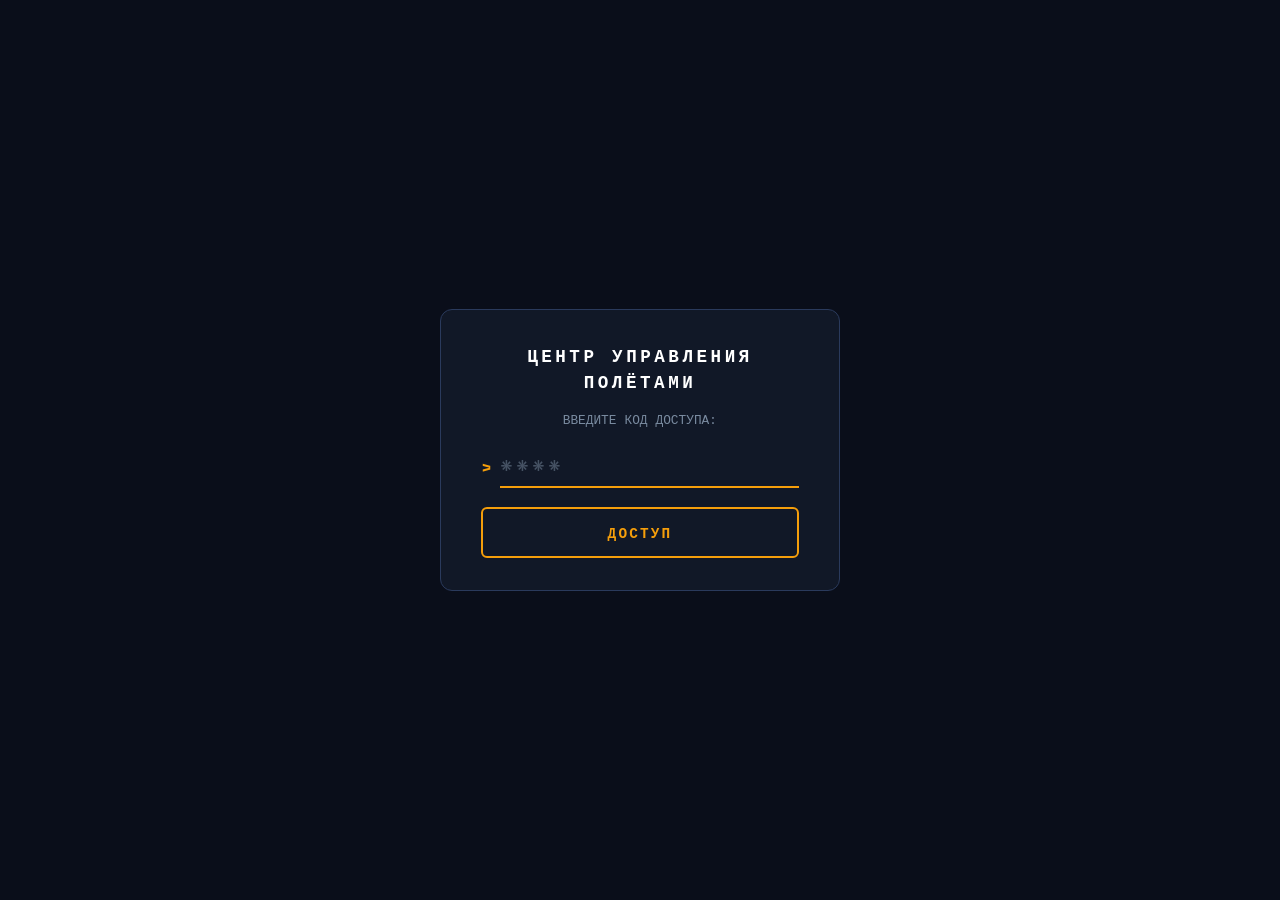
==== static/admin.html @ 900c2536 "feat: complete frontend with Soviet retro-futurism UI (entry, session, admin pages)" ====
<!DOCTYPE html>
<html lang="ru">
<head>
    <meta charset="UTF-8">
    <meta name="viewport" content="width=device-width, initial-scale=1.0">
    <title>ФОРСАЙТ-СТАНЦИЯ — ЦУП</title>
    <link rel="stylesheet" href="/static/style.css">
    <link href="https://fonts.googleapis.com/css2?family=Space+Mono:wght@400;700&display=swap" rel="stylesheet">
</head>
<body class="admin-page">
    <div class="stars"></div>

    <div id="pin-overlay" class="pin-overlay">
        <div class="pin-panel">
            <h2>ЦЕНТР УПРАВЛЕНИЯ ПОЛЁТАМИ</h2>
            <p>ВВЕДИТЕ КОД ДОСТУПА:</p>
            <div class="input-row">
                <span class="prompt-symbol">&gt;</span>
                <input type="password" id="pin-input" class="code-input"
                       placeholder="****" autocomplete="off" autofocus>
            </div>
            <button class="retro-btn" onclick="adminLogin()">ДОСТУП</button>
            <div id="pin-error" class="error-msg" style="display:none"></div>
        </div>
    </div>

    <div id="dashboard" class="dashboard" style="display:none">
        <header class="admin-header">
            <h1>ЦЕНТР УПРАВЛЕНИЯ ПОЛЁТАМИ</h1>
            <button class="retro-btn" onclick="createAllSessions()">СОЗДАТЬ ВСЕ СЕССИИ</button>
            <button class="retro-btn" onclick="refreshDashboard()">ОБНОВИТЬ</button>
        </header>

        <div class="sessions-grid" id="sessions-grid"></div>

        <div id="session-detail" class="session-detail" style="display:none">
            <div class="detail-header">
                <h2 id="detail-title">---</h2>
                <button class="retro-btn small" onclick="closeDetail()">ЗАКРЫТЬ</button>
            </div>
            <div id="detail-history" class="detail-history"></div>
        </div>
    </div>

    <script src="/static/app.js"></script>
</body>
</html>
---- static/style.css ----
/* ============================================================
   ФОРСАЙТ-СТАНЦИЯ — Soviet Retro-Futurism Theme
   ============================================================ */

:root {
    --bg-deep: #0a0e1a;
    --bg-panel: #111827;
    --bg-panel-hover: #1a2332;
    --border-panel: #2a3a5c;
    --opt-primary: #f59e0b;
    --opt-glow: rgba(245, 158, 11, 0.3);
    --opt-dim: #92600a;
    --pes-primary: #06b6d4;
    --pes-glow: rgba(6, 182, 212, 0.3);
    --pes-dim: #0a6c7f;
    --accent: #e74c3c;
    --text-main: #e0e0e0;
    --text-dim: #7a8ba0;
    --text-bright: #ffffff;
    --font-mono: 'Space Mono', 'Courier New', monospace;
    --radius: 12px;
}

* { margin: 0; padding: 0; box-sizing: border-box; }

body {
    font-family: var(--font-mono);
    background: var(--bg-deep);
    color: var(--text-main);
    min-height: 100vh;
    overflow-x: hidden;
}

/* Animated stars */
.stars {
    position: fixed;
    top: 0; left: 0;
    width: 100%; height: 100%;
    pointer-events: none;
    z-index: 0;
    background:
        radial-gradient(1px 1px at 10% 20%, #fff 0.5px, transparent 1px),
        radial-gradient(1px 1px at 30% 60%, #fff 0.5px, transparent 1px),
        radial-gradient(1px 1px at 50% 10%, #ccc 0.5px, transparent 1px),
        radial-gradient(1px 1px at 70% 80%, #fff 0.5px, transparent 1px),
        radial-gradient(1px 1px at 90% 40%, #ddd 0.5px, transparent 1px),
        radial-gradient(1.5px 1.5px at 15% 85%, #fff 0.5px, transparent 1px),
        radial-gradient(1px 1px at 55% 45%, #ccc 0.5px, transparent 1px),
        radial-gradient(1.5px 1.5px at 85% 15%, #fff 0.5px, transparent 1px);
    background-size: 200px 200px, 300px 300px, 250px 250px, 350px 350px,
                     150px 150px, 400px 400px, 180px 180px, 280px 280px;
    animation: drift 60s linear infinite;
}

@keyframes drift {
    from { transform: translateY(0); }
    to { transform: translateY(-200px); }
}

/* Entry page */
.entry-container {
    position: relative;
    z-index: 1;
    display: flex;
    flex-direction: column;
    align-items: center;
    justify-content: center;
    min-height: 100vh;
    padding: 2rem;
}

.station-logo { margin-bottom: 1.5rem; }

.logo-circle {
    width: 100px; height: 100px;
    border-radius: 50%;
    border: 3px solid var(--opt-primary);
    display: flex;
    align-items: center;
    justify-content: center;
    position: relative;
    box-shadow: 0 0 30px var(--opt-glow), inset 0 0 20px var(--opt-glow);
}

.logo-ring {
    position: absolute;
    width: 120px; height: 120px;
    border-radius: 50%;
    border: 1px solid var(--opt-dim);
    animation: spin 20s linear infinite;
}

@keyframes spin {
    from { transform: rotate(0deg); }
    to { transform: rotate(360deg); }
}

.logo-text { font-size: 2rem; font-weight: 700; color: var(--opt-primary); }

.station-title {
    font-size: 2.5rem;
    font-weight: 700;
    letter-spacing: 0.3em;
    color: var(--text-bright);
    text-shadow: 0 0 20px var(--opt-glow);
    margin-bottom: 0.3rem;
}

.station-subtitle {
    font-size: 0.85rem;
    letter-spacing: 0.2em;
    color: var(--text-dim);
    margin-bottom: 3rem;
}

.login-panel {
    background: var(--bg-panel);
    border: 1px solid var(--border-panel);
    border-radius: var(--radius);
    padding: 2rem 2.5rem;
    max-width: 450px;
    width: 100%;
    box-shadow: 0 0 40px rgba(0,0,0,0.5);
}

.input-label {
    display: block;
    font-size: 0.8rem;
    letter-spacing: 0.15em;
    color: var(--text-dim);
    margin-bottom: 0.8rem;
}

.input-row {
    display: flex;
    align-items: center;
    gap: 0.5rem;
    margin-bottom: 1.2rem;
}

.prompt-symbol {
    color: var(--opt-primary);
    font-size: 1.1rem;
    font-weight: 700;
    flex-shrink: 0;
}

.code-input {
    flex: 1;
    background: transparent;
    border: none;
    border-bottom: 2px solid var(--border-panel);
    color: var(--text-bright);
    font-family: var(--font-mono);
    font-size: 1.3rem;
    letter-spacing: 0.15em;
    padding: 0.3rem 0;
    outline: none;
    text-transform: uppercase;
}

.code-input:focus { border-bottom-color: var(--opt-primary); }
.code-input::placeholder { color: var(--text-dim); opacity: 0.5; }

.retro-btn {
    display: block;
    width: 100%;
    padding: 0.8rem 1.5rem;
    background: transparent;
    border: 2px solid var(--opt-primary);
    color: var(--opt-primary);
    font-family: var(--font-mono);
    font-size: 0.9rem;
    font-weight: 700;
    letter-spacing: 0.15em;
    cursor: pointer;
    border-radius: 6px;
    transition: all 0.2s;
}

.retro-btn:hover {
    background: var(--opt-primary);
    color: var(--bg-deep);
    box-shadow: 0 0 20px var(--opt-glow);
}

.retro-btn.small { width: auto; padding: 0.4rem 1rem; font-size: 0.75rem; }

.error-msg { margin-top: 1rem; color: var(--accent); font-size: 0.8rem; text-align: center; }

.admin-link { margin-top: 2rem; }
.subtle-link { color: var(--text-dim); text-decoration: none; font-size: 0.75rem; letter-spacing: 0.1em; }
.subtle-link:hover { color: var(--text-main); }

/* Session page */
.session-page { display: flex; flex-direction: column; height: 100vh; }

.session-badge {
    position: fixed;
    top: 1rem; right: 1rem;
    z-index: 100;
    background: var(--bg-panel);
    border: 2px solid var(--border-panel);
    border-radius: var(--radius);
    padding: 0.5rem 1rem;
    text-align: center;
}

.badge-label { display: block; font-size: 0.6rem; letter-spacing: 0.2em; color: var(--text-dim); }
.badge-code { font-size: 1.4rem; font-weight: 700; letter-spacing: 0.15em; }

.session-page.role-optimist .badge-code,
.session-page.role-optimist .prompt-symbol,
.session-page.role-optimist .role-name { color: var(--opt-primary); text-shadow: 0 0 10px var(--opt-glow); }

.session-page.role-pessimist .badge-code,
.session-page.role-pessimist .prompt-symbol,
.session-page.role-pessimist .role-name { color: var(--pes-primary); text-shadow: 0 0 10px var(--pes-glow); }

.session-page.role-optimist .session-badge { border-color: var(--opt-dim); box-shadow: 0 0 15px var(--opt-glow); }
.session-page.role-pessimist .session-badge { border-color: var(--pes-dim); box-shadow: 0 0 15px var(--pes-glow); }

.session-header {
    position: relative; z-index: 1;
    display: flex; align-items: center; justify-content: space-between;
    padding: 1rem 1.5rem;
    background: var(--bg-panel);
    border-bottom: 1px solid var(--border-panel);
}

.mission-label { font-size: 0.7rem; letter-spacing: 0.2em; color: var(--text-dim); margin-right: 0.5rem; }
.mission-topic { font-size: 0.85rem; font-weight: 700; color: var(--text-bright); }

.role-indicator { padding: 0.3rem 0.8rem; border-radius: 20px; border: 1px solid var(--border-panel); }
.role-name { font-size: 0.75rem; font-weight: 700; letter-spacing: 0.1em; text-transform: uppercase; }

.chat-area {
    position: relative; z-index: 1;
    flex: 1; overflow-y: auto; padding: 1.5rem;
    display: flex; flex-direction: column; gap: 1.5rem;
}

.welcome-msg { text-align: center; color: var(--text-dim); font-size: 0.85rem; padding: 3rem 1rem; line-height: 2; }

.qa-block { background: var(--bg-panel); border: 1px solid var(--border-panel); border-radius: var(--radius); overflow: hidden; }
.qa-question { padding: 1rem 1.5rem; border-bottom: 1px solid var(--border-panel); font-size: 0.9rem; }
.qa-question .prompt-symbol { margin-right: 0.5rem; }
.qa-answer { padding: 1.5rem; }

.section-block { margin-bottom: 1.5rem; }
.section-block:last-child { margin-bottom: 0; }

.section-title {
    font-size: 0.75rem; font-weight: 700; letter-spacing: 0.15em;
    text-transform: uppercase; margin-bottom: 0.6rem;
    padding-bottom: 0.3rem; border-bottom: 1px solid var(--border-panel);
}

.session-page.role-optimist .section-title { color: var(--opt-primary); }
.session-page.role-pessimist .section-title { color: var(--pes-primary); }

.section-content { font-size: 0.85rem; line-height: 1.7; white-space: pre-wrap; }

.input-area {
    position: relative; z-index: 1;
    padding: 1rem 1.5rem;
    background: var(--bg-panel);
    border-top: 1px solid var(--border-panel);
}

.input-area .input-row { margin-bottom: 0; }

.question-input {
    flex: 1; background: transparent;
    border: none; border-bottom: 2px solid var(--border-panel);
    color: var(--text-bright); font-family: var(--font-mono);
    font-size: 0.9rem; padding: 0.3rem 0; outline: none;
}

.question-input:focus { border-bottom-color: var(--opt-primary); }
.session-page.role-pessimist .question-input:focus { border-bottom-color: var(--pes-primary); }

.send-btn { width: auto; padding: 0.5rem 1.2rem; font-size: 0.8rem; flex-shrink: 0; }

.session-page.role-pessimist .retro-btn { border-color: var(--pes-primary); color: var(--pes-primary); }
.session-page.role-pessimist .retro-btn:hover { background: var(--pes-primary); color: var(--bg-deep); box-shadow: 0 0 20px var(--pes-glow); }

.loading-indicator { margin-top: 0.8rem; font-size: 0.8rem; color: var(--text-dim); text-align: center; }

.blink { animation: blink-anim 1s steps(2) infinite; }
@keyframes blink-anim { 0% { opacity: 1; } 50% { opacity: 0.3; } }

/* Admin page */
.pin-overlay {
    position: fixed; top: 0; left: 0; width: 100%; height: 100%;
    z-index: 200; display: flex; align-items: center; justify-content: center;
    background: var(--bg-deep);
}

.pin-panel {
    background: var(--bg-panel); border: 1px solid var(--border-panel);
    border-radius: var(--radius); padding: 2rem 2.5rem;
    max-width: 400px; width: 100%; text-align: center;
}

.pin-panel h2 { font-size: 1.1rem; letter-spacing: 0.2em; margin-bottom: 1rem; color: var(--text-bright); }
.pin-panel p { font-size: 0.8rem; color: var(--text-dim); margin-bottom: 1rem; }

.dashboard { position: relative; z-index: 1; padding: 1.5rem; min-height: 100vh; }

.admin-header { display: flex; align-items: center; gap: 1rem; margin-bottom: 2rem; flex-wrap: wrap; }
.admin-header h1 { font-size: 1.2rem; letter-spacing: 0.2em; color: var(--text-bright); flex: 1; }
.admin-header .retro-btn { width: auto; padding: 0.5rem 1.2rem; font-size: 0.75rem; }

.sessions-grid { display: grid; grid-template-columns: repeat(auto-fill, minmax(280px, 1fr)); gap: 1rem; margin-bottom: 2rem; }

.session-card {
    background: var(--bg-panel); border: 1px solid var(--border-panel);
    border-radius: var(--radius); padding: 1.2rem;
    cursor: pointer; transition: all 0.2s;
}

.session-card:hover { background: var(--bg-panel-hover); transform: translateY(-2px); }

.card-code { font-size: 1.3rem; font-weight: 700; letter-spacing: 0.1em; margin-bottom: 0.5rem; }
.card-optimist .card-code { color: var(--opt-primary); }
.card-pessimist .card-code { color: var(--pes-primary); }

.card-topic { font-size: 0.75rem; color: var(--text-dim); margin-bottom: 0.8rem; line-height: 1.4; }
.card-status { display: flex; align-items: center; gap: 0.5rem; font-size: 0.75rem; }

.status-dot { width: 8px; height: 8px; border-radius: 50%; }
.status-dot.waiting { background: var(--text-dim); }
.status-dot.active { background: #22c55e; box-shadow: 0 0 8px rgba(34,197,94,0.5); }
.status-dot.disconnected { background: var(--accent); }

.card-questions { font-size: 0.7rem; color: var(--text-dim); margin-top: 0.5rem; }

.session-detail {
    background: var(--bg-panel); border: 1px solid var(--border-panel);
    border-radius: var(--radius); padding: 1.5rem;
}

.detail-header { display: flex; align-items: center; justify-content: space-between; margin-bottom: 1.5rem; }
.detail-header h2 { font-size: 1rem; letter-spacing: 0.1em; }
.detail-history { display: flex; flex-direction: column; gap: 1rem; }
.detail-qa { border: 1px solid var(--border-panel); border-radius: 8px; padding: 1rem; }
.detail-question { font-size: 0.85rem; font-weight: 700; margin-bottom: 0.5rem; }
.detail-answer { font-size: 0.8rem; color: var(--text-dim); line-height: 1.5; white-space: pre-wrap; }

/* Scrollbar */
::-webkit-scrollbar { width: 6px; }
::-webkit-scrollbar-track { background: var(--bg-deep); }
::-webkit-scrollbar-thumb { background: var(--border-panel); border-radius: 3px; }

/* Responsive */
@media (max-width: 600px) {
    .station-title { font-size: 1.5rem; letter-spacing: 0.15em; }
    .session-header { flex-direction: column; gap: 0.5rem; }
    .input-area .prompt-symbol { display: none; }
}
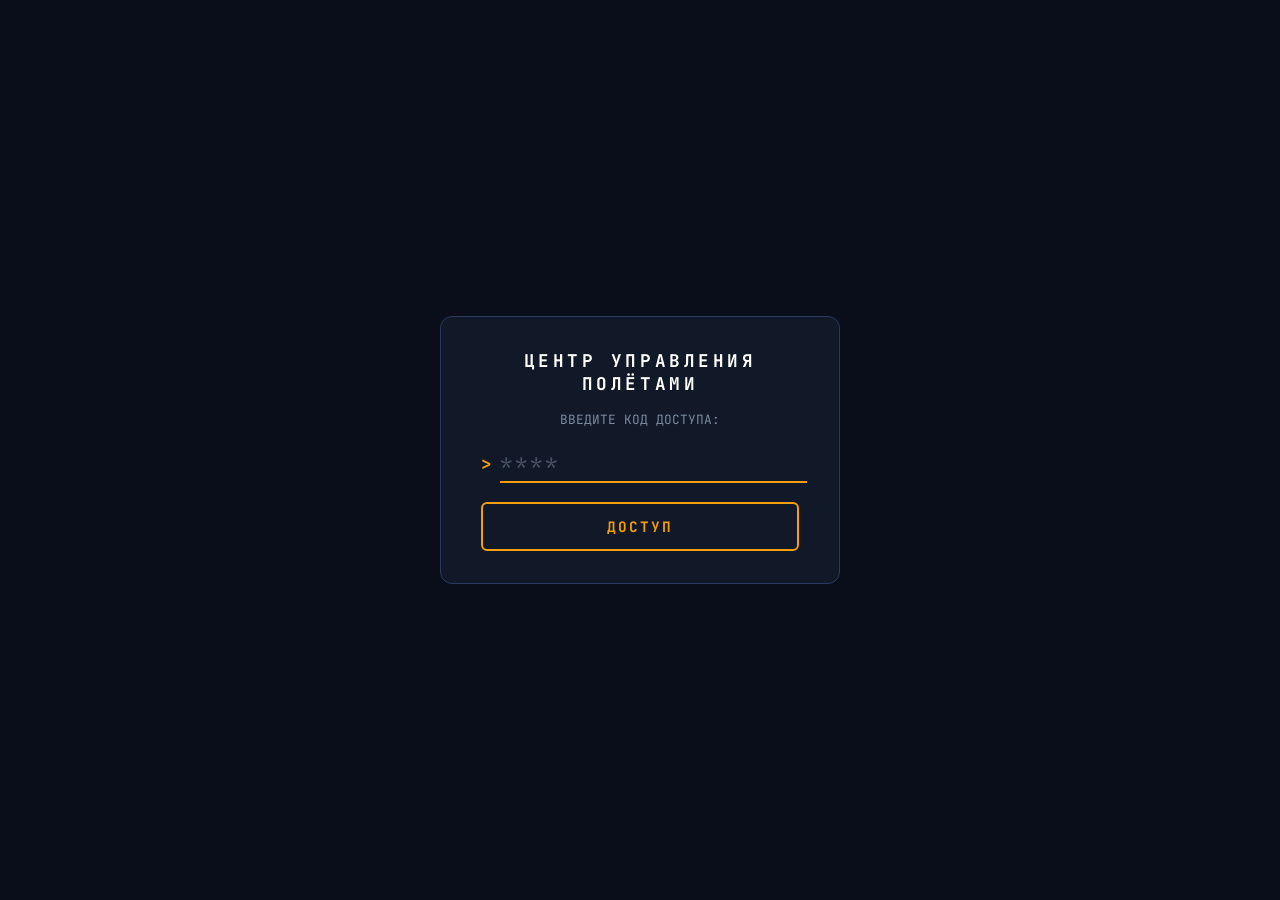
==== commit b4518754: "fix: replace Space Mono with JetBrains Mono for Cyrillic support Space Mono lacks Cyrillic glyphs, c" ====
--- a/static/admin.html
+++ b/static/admin.html
@@ -5,7 +5,7 @@
     <meta name="viewport" content="width=device-width, initial-scale=1.0">
     <title>ФОРСАЙТ-СТАНЦИЯ — ЦУП</title>
     <link rel="stylesheet" href="/static/style.css">
-    <link href="https://fonts.googleapis.com/css2?family=Space+Mono:wght@400;700&display=swap" rel="stylesheet">
+    <link href="https://fonts.googleapis.com/css2?family=JetBrains+Mono:wght@400;700&display=swap" rel="stylesheet">
 </head>
 <body class="admin-page">
     <div class="stars"></div>
@@ -27,9 +27,29 @@
     <div id="dashboard" class="dashboard" style="display:none">
         <header class="admin-header">
             <h1>ЦЕНТР УПРАВЛЕНИЯ ПОЛЁТАМИ</h1>
-            <button class="retro-btn" onclick="createAllSessions()">СОЗДАТЬ ВСЕ СЕССИИ</button>
-            <button class="retro-btn" onclick="refreshDashboard()">ОБНОВИТЬ</button>
+            <button class="retro-btn" onclick="createAllSessions()">СОЗДАТЬ СЕССИИ</button>
+            <button class="retro-btn" onclick="resetAllSessions()" style="border-color:var(--accent);color:var(--accent)">СБРОСИТЬ ВСЕ</button>
+            <span style="font-size:0.65rem;color:var(--text-dim)">Авто-обновление каждые 5 сек</span>
         </header>
+
+        <div class="admin-instructions">
+            <h3>ИНСТРУКЦИЯ ДЛЯ УЧИТЕЛЯ</h3>
+            <ol>
+                <li><b>Перед началом</b> — нажмите <b>СОЗДАТЬ СЕССИИ</b>. Появятся 8 карточек (4 темы &times; 2 роли).</li>
+                <li><b>Раздайте коды</b> командам. Каждая команда вводит свой код на главной странице (например, ЛУНА-01).</li>
+                <li><b>Во время игры</b> — команды задают вопросы ИИ-консультанту. Он отвечает по 7 разделам: позиция, аргументы, прогнозы, риски, речь для дебатов, вопросы оппонентам, новость из 2100 года.</li>
+                <li><b>Карточки обновляются</b> каждые 5 секунд. Зелёная точка = онлайн, жёлтая = ожидает, красная = отключена.</li>
+                <li><b>Нажмите на карточку</b> — увидите историю вопросов команды.</li>
+                <li><b>СБРОСИТЬ ВСЕ</b> — обнуляет все сессии и историю (нельзя отменить!).</li>
+            </ol>
+            <table class="codes-table">
+                <tr><th>Тема</th><th>Оптимист</th><th>Пессимист</th></tr>
+                <tr><td>Человечество — космическая цивилизация</td><td>ЛУНА-01</td><td>ЛУНА-02</td></tr>
+                <tr><td>Неисчерпаемые блага космоса</td><td>ОРБИТА-01</td><td>ОРБИТА-02</td></tr>
+                <tr><td>Тайны космоса в наших руках</td><td>ЗВЕЗДА-01</td><td>ЗВЕЗДА-02</td></tr>
+                <tr><td>Земля — наш космический корабль</td><td>ЗЕМЛЯ-01</td><td>ЗЕМЛЯ-02</td></tr>
+            </table>
+        </div>
 
         <div class="sessions-grid" id="sessions-grid"></div>
 
--- a/static/style.css
+++ b/static/style.css
@@ -17,7 +17,7 @@
     --text-main: #e0e0e0;
     --text-dim: #7a8ba0;
     --text-bright: #ffffff;
-    --font-mono: 'Space Mono', 'Courier New', monospace;
+    --font-mono: 'JetBrains Mono', 'Courier New', monospace;
     --radius: 12px;
 }
 
@@ -237,29 +237,73 @@
 .chat-area {
     position: relative; z-index: 1;
     flex: 1; overflow-y: auto; padding: 1.5rem;
+    min-height: 0;
     display: flex; flex-direction: column; gap: 1.5rem;
 }
 
 .welcome-msg { text-align: center; color: var(--text-dim); font-size: 0.85rem; padding: 3rem 1rem; line-height: 2; }
 
-.qa-block { background: var(--bg-panel); border: 1px solid var(--border-panel); border-radius: var(--radius); overflow: hidden; }
-.qa-question { padding: 1rem 1.5rem; border-bottom: 1px solid var(--border-panel); font-size: 0.9rem; }
-.qa-question .prompt-symbol { margin-right: 0.5rem; }
-.qa-answer { padding: 1.5rem; }
-
+/* Chat bubbles */
+.chat-msg {
+    max-width: 88%;
+    display: flex;
+    flex-direction: column;
+}
+.chat-msg-user { align-self: flex-end; align-items: flex-end; }
+.chat-msg-ai   { align-self: flex-start; align-items: flex-start; }
+
+.bubble-user {
+    background: var(--bg-panel);
+    border: 1px solid var(--border-panel);
+    border-radius: var(--radius) var(--radius) 4px var(--radius);
+    padding: 0.7rem 1.2rem;
+    font-size: 0.9rem;
+}
+.session-page.role-optimist .bubble-user {
+    border-color: var(--opt-dim);
+    color: var(--opt-primary);
+    box-shadow: 0 0 8px var(--opt-glow);
+}
+.session-page.role-pessimist .bubble-user {
+    border-color: var(--pes-dim);
+    color: var(--pes-primary);
+    box-shadow: 0 0 8px var(--pes-glow);
+}
+
+.bubble-ai {
+    background: var(--bg-panel);
+    border: 1px solid var(--border-panel);
+    border-radius: var(--radius) var(--radius) var(--radius) 4px;
+    padding: 1.2rem 1.5rem;
+    width: 100%;
+}
+
+.bubble-thinking {
+    background: var(--bg-panel);
+    border: 1px solid var(--border-panel);
+    border-radius: var(--radius) var(--radius) var(--radius) 4px;
+    padding: 0.7rem 1.2rem;
+    font-size: 0.8rem;
+    color: var(--text-dim);
+}
+
+.answer-text { font-size: 0.85rem; line-height: 1.8; }
+.answer-text strong { color: var(--text-bright); }
+.answer-text em { font-style: italic; color: var(--text-dim); }
+.answer-text .md-p { margin-bottom: 0.8em; }
+.answer-text .md-p:last-child { margin-bottom: 0; }
+
+/* Legacy section styles kept for history compatibility */
 .section-block { margin-bottom: 1.5rem; }
 .section-block:last-child { margin-bottom: 0; }
-
 .section-title {
     font-size: 0.75rem; font-weight: 700; letter-spacing: 0.15em;
     text-transform: uppercase; margin-bottom: 0.6rem;
     padding-bottom: 0.3rem; border-bottom: 1px solid var(--border-panel);
 }
-
 .session-page.role-optimist .section-title { color: var(--opt-primary); }
 .session-page.role-pessimist .section-title { color: var(--pes-primary); }
-
-.section-content { font-size: 0.85rem; line-height: 1.7; white-space: pre-wrap; }
+.section-content { font-size: 0.85rem; line-height: 1.7; }
 
 .input-area {
     position: relative; z-index: 1;
@@ -311,6 +355,20 @@
 .admin-header { display: flex; align-items: center; gap: 1rem; margin-bottom: 2rem; flex-wrap: wrap; }
 .admin-header h1 { font-size: 1.2rem; letter-spacing: 0.2em; color: var(--text-bright); flex: 1; }
 .admin-header .retro-btn { width: auto; padding: 0.5rem 1.2rem; font-size: 0.75rem; }
+
+.admin-instructions {
+    background: var(--bg-panel); border: 1px solid var(--border-panel); border-radius: var(--radius);
+    padding: 1.5rem; margin-bottom: 2rem; font-size: 0.8rem; line-height: 1.6;
+}
+.admin-instructions h3 { color: var(--opt-primary); letter-spacing: 0.15em; margin-bottom: 1rem; font-size: 0.9rem; }
+.admin-instructions ol { padding-left: 1.5rem; }
+.admin-instructions li { margin-bottom: 0.5rem; }
+.admin-instructions b { color: var(--text-bright); }
+.codes-table { width: 100%; margin-top: 1rem; border-collapse: collapse; font-size: 0.75rem; }
+.codes-table th { text-align: left; color: var(--opt-primary); padding: 0.4rem 0.6rem; border-bottom: 1px solid var(--border-panel); }
+.codes-table td { padding: 0.4rem 0.6rem; border-bottom: 1px solid rgba(42,58,92,0.4); }
+.codes-table td:nth-child(2) { color: var(--opt-primary); font-weight: bold; }
+.codes-table td:nth-child(3) { color: var(--pes-primary); font-weight: bold; }
 
 .sessions-grid { display: grid; grid-template-columns: repeat(auto-fill, minmax(280px, 1fr)); gap: 1rem; margin-bottom: 2rem; }
 
